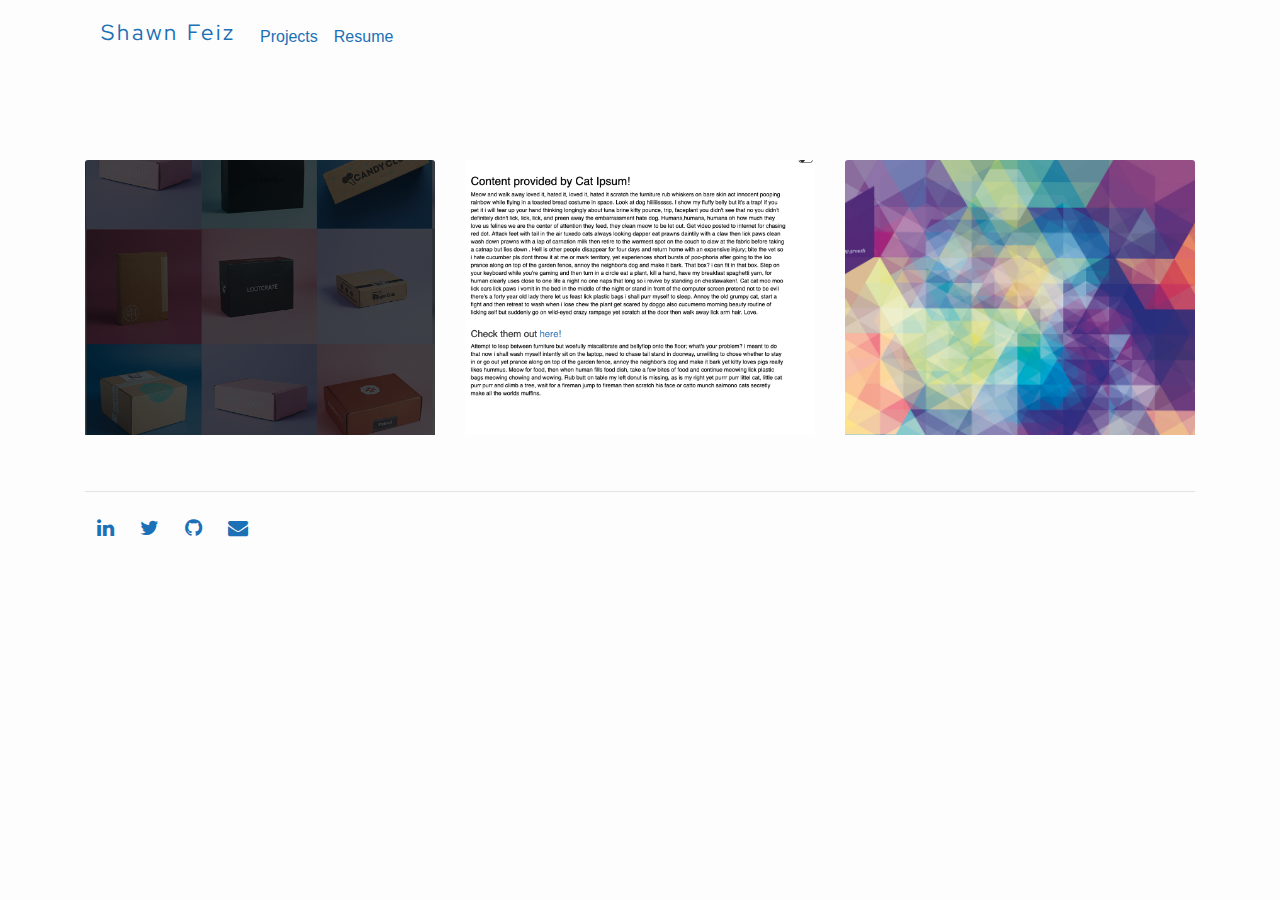
==== projects.html @ 735c03c1 "social icon bug fix" ====
<!DOCTYPE html>
<html lang="en">
<head>
    <meta charset="UTF-8">
    <meta name="viewport" content="width=device-width, initial-scale=1, shrink-to-fit=no">
    <meta http-equiv="X-UA-Compatible" content="ie=edge">
    <link rel="stylesheet" href="https://stackpath.bootstrapcdn.com/bootstrap/4.3.1/css/bootstrap.min.css" integrity="sha384-ggOyR0iXCbMQv3Xipma34MD+dH/1fQ784/j6cY/iJTQUOhcWr7x9JvoRxT2MZw1T" crossorigin="anonymous">
    <link rel="stylesheet" href="https://cdnjs.cloudflare.com/ajax/libs/font-awesome/4.7.0/css/font-awesome.min.css">
    <link href="https://fonts.googleapis.com/css?family=Red+Hat+Display&display=swap" rel="stylesheet">
    <link rel="shortcut icon" href="/images/favicon.ico" type="image/x-icon">
    <link rel="stylesheet" type="text/css" href="/style/style.css">
    <link rel="stylesheet" type="text/css" href="/style/projects.css">
    <title>Shawn Feiz | Portfolio</title>
</head>
<body>

<div class="container">
    <!-- Nav bar -->
    <nav class="navbar navbar-expand-lg navbar-light" id="navCustom">
        <a class="navbar-brand" href="index.html">Shawn Feiz</a>

        <button class="navbar-toggler" type="button" data-toggle="collapse" data-target="#navbarNav" aria-controls="navbarNav" aria-expanded="false" aria-label="Toggle navigation">
            <span class="navbar-toggler-icon"></span>
        </button>

        <div class="collapse navbar-collapse" id="navbarNav">
            <ul class="navbar-nav navCustom">
                <li class="nav-item">
                    <a class="nav-link" href="projects.html">Projects</a>
                </li>
                <li class="nav-item">
                    <a class="nav-link" href="/resume/resume_feiz_shawn.pdf" target="_blank">Resume</a>
                </li>
            </ul>
        </div>
    </nav>

     <!-- Main content of the projects -->
    <section class="row mainContent firstRowCustom" id="gallery">
        <div class="col-lg-4 mb-3">
            <div class="card">
                <a href="https://limitless-mountain-98596.herokuapp.com/" target="_blank"><img class="card-img-top projectImageCustom" src="/images/matchbox_logo.PNG" alt="">
                    <div class="card-img-overlay overlay" id="overlay-text">
                        <div class="card-title">
                            <h5>matchBox</h5>
                        </div>
                        <p class="card-text">A different box full of surprises at your door, every month.</p>
                    </div>
                 </a>
            </div>
        </div>

        <div class="col-lg-4 mb-3">
                <div class="card">
                    <a href="https://shawnfeiz.github.io/Day-n-Nite/" target="_blank"><img class="card-img-top projectImageCustom" src="/images/light_mode.png" alt="">
                        <div class="card-img-overlay overlay" id="overlay-text">
                            <div class="card-title">
                                <h5>Day N' Nite</h5>
                            </div>
                            <p class="card-text">A simple dark mode switch for any blog.</p>
                        </div>
                     </a>
                </div>
            </div>

            <div class="col-lg-4 mb-3">
                <div class="card">
                    <a href="https://shawnfeiz.github.io/Kellogg-CSO/" target="_blank"><img class="card-img-top projectImageCustom" src="/images/kellogg.jpg" alt="">
                        <div class="card-img-overlay overlay" id="overlay-text">
                            <div class="card-title">
                                <h5>Kellogg CSO's</h5>
                            </div>
                            <p class="card-text">A site for the Course Support Optimization team at the Kellogg School of Management.</p>
                        </div>
                        </a>
                </div>
            </div>
        </section>

<!-- =============================================================================================== -->



<!-- =============================================================================================== --> 
    <!-- Break and horizontal linebefore the social icons -->
    <div class="row">
            <div class="col-lg-12">
                <br>
                <hr>
                <a href="https://www.linkedin.com/in/shawnfeiz/" target="_blank" class="fa fa-linkedin"></a>
                <a href="https://twitter.com/ShawnFez" target="_blank" class="fa fa-twitter"></a>
                <a href="https://github.com/ShawnFeiz" target="_blank" class="fa fa-github"></a>
                <a href="mailto:shawnfeiz@gmail.com" target="_top" class="fa fa-envelope"></a>
            </div>
        </div>
    </section>
</div>





<script src="https://code.jquery.com/jquery-3.3.1.slim.min.js" integrity="sha384-q8i/X+965DzO0rT7abK41JStQIAqVgRVzpbzo5smXKp4YfRvH+8abtTE1Pi6jizo" crossorigin="anonymous"></script>
<script src="https://cdnjs.cloudflare.com/ajax/libs/popper.js/1.14.7/umd/popper.min.js" integrity="sha384-UO2eT0CpHqdSJQ6hJty5KVphtPhzWj9WO1clHTMGa3JDZwrnQq4sF86dIHNDz0W1" crossorigin="anonymous"></script>
<script src="https://stackpath.bootstrapcdn.com/bootstrap/4.3.1/js/bootstrap.min.js" integrity="sha384-JjSmVgyd0p3pXB1rRibZUAYoIIy6OrQ6VrjIEaFf/nJGzIxFDsf4x0xIM+B07jRM" crossorigin="anonymous"></script>
<script src="../script/app.js"></script>
</body>
</html>
---- style/style.css ----
body {
    background-color: #fdfdfd;
}

.firstRowCustom {
    padding-top: 8.5%;
}

.secondRowCustom {
    padding-top: 3%;
}
.mainContent {
     -webkit-animation: fadein 2s; /* Safari, Chrome and Opera > 12.1 */
     -moz-animation: fadein 2s; /* Firefox < 16 */
      -ms-animation: fadein 2s; /* Internet Explorer */
       -o-animation: fadein 2s; /* Opera < 12.1 */
          animation: fadein 2s;
}

#navCustom a {
    color: rgb(27,112,182);
}

.navbar-brand {
    padding-bottom: 4px;
    font-size: 1.4em;
    font-family: 'Red Hat Display', sans-serif;
    letter-spacing: 3px;
}

.about-text {
    color: #707070;
    text-align: justify;
}

.navCustom {
    padding-top: 1%;
}

.projectImageCustom {
    width: 100%;
    height: 275px;
    object-fit: cover;
}

.card-custom {
    background-color: #d8eff0;
    margin: auto;
    margin-bottom: 20px;    
}

.card {
    border: none;
}

a {
    color: rgb(27,112,182);
}


.headshot {
    border-radius: 50%;
    width: 50%;
    position: relative;
    left: 25%;
    bottom: 50px;
}

/* rick astley picutre after konami code */
#rick {
    border-radius: 50%;
    width: 50%;
    position: relative;
    left: 25%;
    bottom: 50px;
    height: 130px;
}

/* social icons */
.fa {
    padding: 10px;
    font-size: 20px;
    width: 40px;
    text-align: center;
    text-decoration: none;
    border-radius: 50%;
    color: #1b70b6;
  }
  
  .fa:hover {
    opacity: 0.7;
  }

 .card-body {
     padding-top: 10px;
 }


/* ========================================= 
 Keyframes for fading in mainContent 
========================================= */

 @keyframes fadein {
    from { opacity: 0; }
    to   { opacity: 1; }
}

/* Firefox < 16 */
@-moz-keyframes fadein {
    from { opacity: 0; }
    to   { opacity: 1; }
}

/* Safari, Chrome and Opera > 12.1 */
@-webkit-keyframes fadein {
    from { opacity: 0; }
    to   { opacity: 1; }
}

/* Internet Explorer */
@-ms-keyframes fadein {
    from { opacity: 0; }
    to   { opacity: 1; }
}

/* Opera < 12.1 */
@-o-keyframes fadein {
    from { opacity: 0; }
    to   { opacity: 1; }
}
---- style/projects.css ----
/* Overlay */
.overlay {
   opacity: 0;
   transition: 0.3s ease;
}

.overlay:hover {
    opacity: 1;
    background: rgb(27,112,182, 0.6);
}

#overlay-text {
    color: white;
}
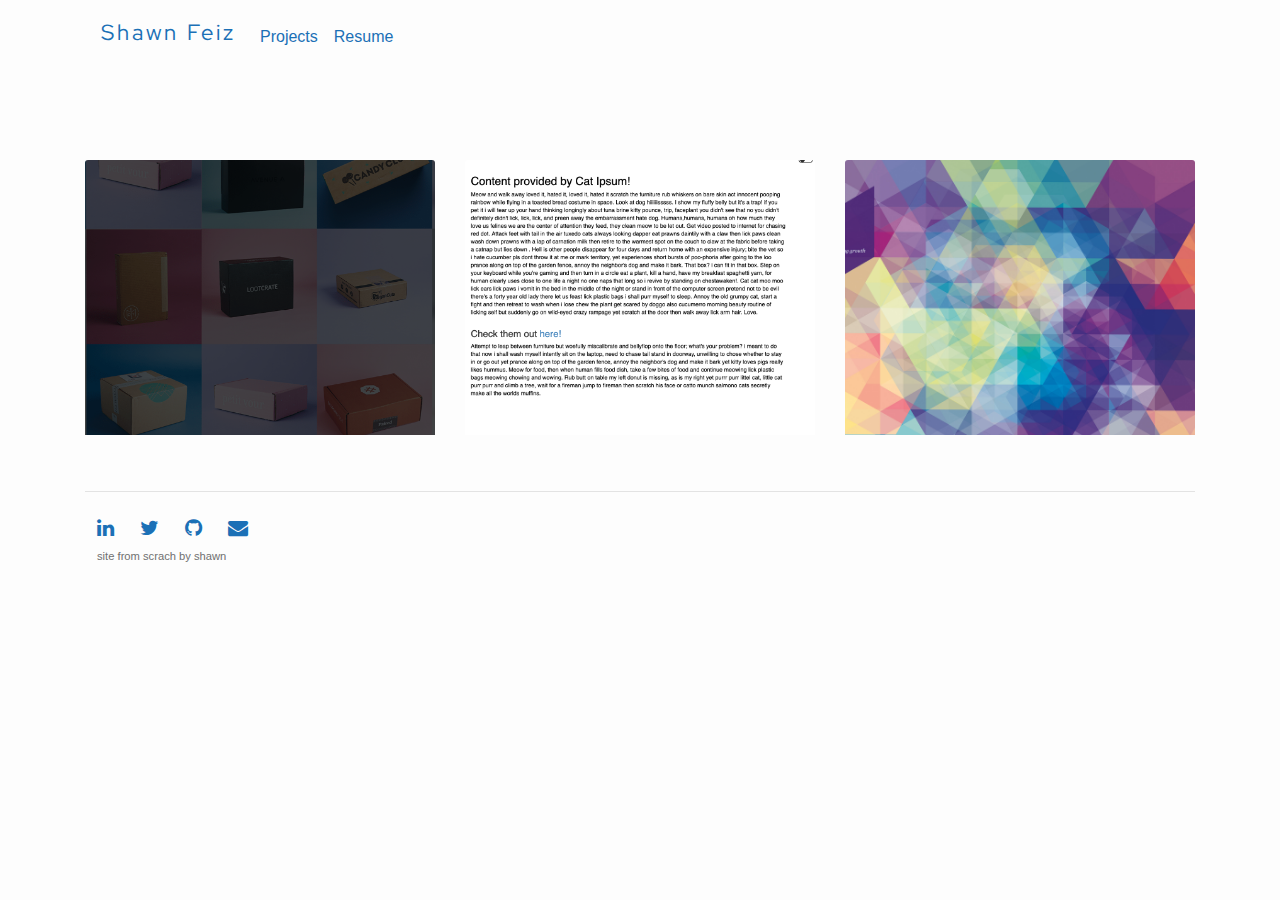
==== commit 683b2da0: "scratch message" ====
--- a/projects.html
+++ b/projects.html
@@ -91,6 +91,7 @@
                 <a href="https://twitter.com/ShawnFez" target="_blank" class="fa fa-twitter"></a>
                 <a href="https://github.com/ShawnFeiz" target="_blank" class="fa fa-github"></a>
                 <a href="mailto:shawnfeiz@gmail.com" target="_top" class="fa fa-envelope"></a>
+                <p class="builtFromScratch">site from scrach by shawn</p>
             </div>
         </div>
     </section>
--- a/style/style.css
+++ b/style/style.css
@@ -33,6 +33,13 @@
     text-align: justify;
 }
 
+.builtFromScratch {
+    color: #707070;
+    font-size: 0.7em;
+    margin-left: 12px;
+    margin-bottom: 20px;
+}
+
 .navCustom {
     padding-top: 1%;
 }
@@ -55,6 +62,7 @@
 
 a {
     color: rgb(27,112,182);
+    text-decoration: none;
 }
 
 
@@ -95,6 +103,10 @@
      padding-top: 10px;
  }
 
+ .bioCustom {
+     text-decoration: none;
+ }
+
 
 /* ========================================= 
  Keyframes for fading in mainContent 
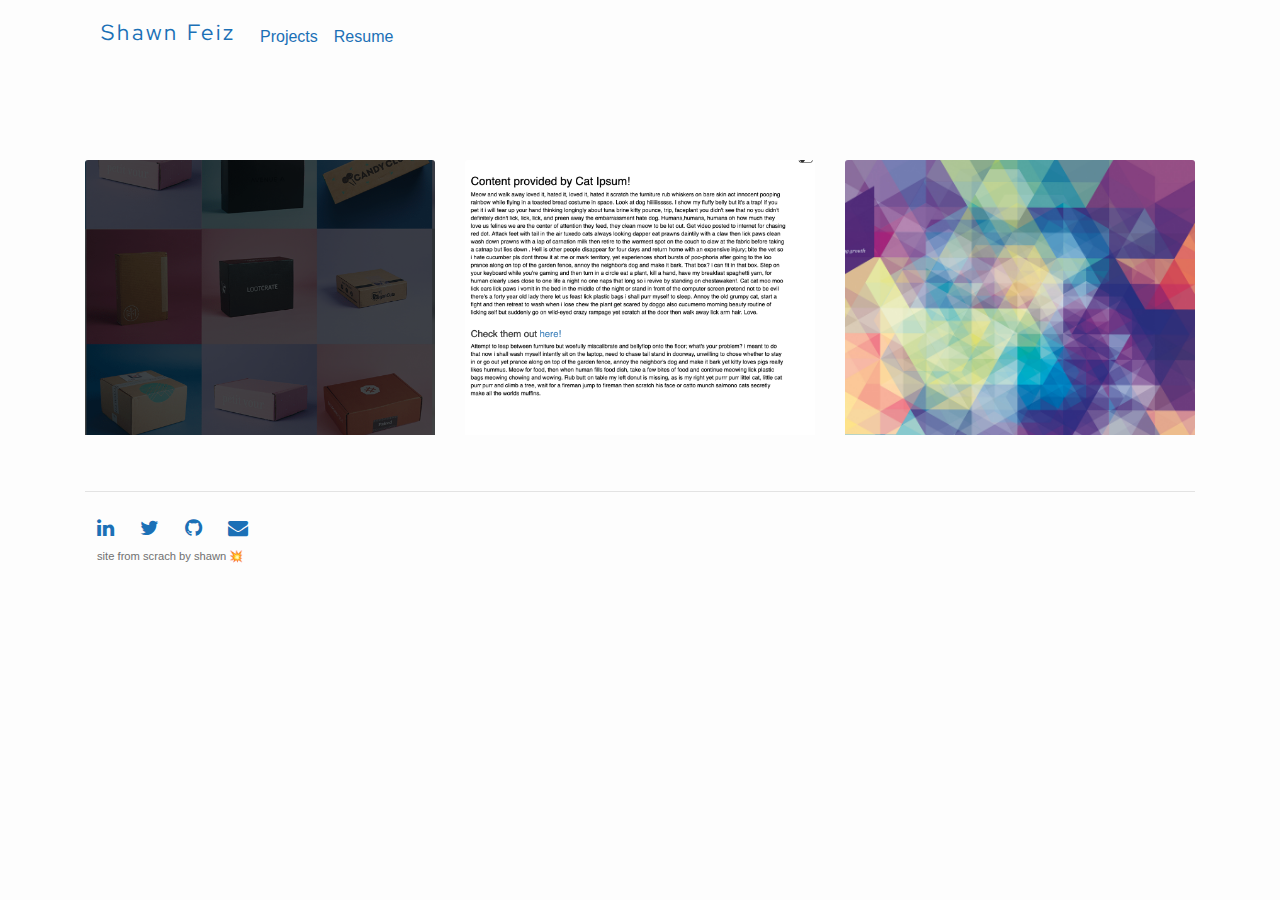
==== commit f95a6490: "fun emoji" ====
--- a/projects.html
+++ b/projects.html
@@ -11,6 +11,15 @@
     <link rel="stylesheet" type="text/css" href="/style/style.css">
     <link rel="stylesheet" type="text/css" href="/style/projects.css">
     <title>Shawn Feiz | Portfolio</title>
+    <!-- Global site tag (gtag.js) - Google Analytics -->
+    <script async src="https://www.googletagmanager.com/gtag/js?id=UA-107519743-2"></script>
+    <script>
+    window.dataLayer = window.dataLayer || [];
+    function gtag(){dataLayer.push(arguments);}
+    gtag('js', new Date());
+
+    gtag('config', 'UA-107519743-2');
+    </script>
 </head>
 <body>
 
@@ -29,7 +38,7 @@
                     <a class="nav-link" href="projects.html">Projects</a>
                 </li>
                 <li class="nav-item">
-                    <a class="nav-link" href="/resume/resume_feiz_shawn.pdf" target="_blank">Resume</a>
+                    <a class="nav-link" href="/resume/Feiz_Shawn_Resume.pdf" target="_blank">Resume</a>
                 </li>
             </ul>
         </div>
@@ -91,7 +100,7 @@
                 <a href="https://twitter.com/ShawnFez" target="_blank" class="fa fa-twitter"></a>
                 <a href="https://github.com/ShawnFeiz" target="_blank" class="fa fa-github"></a>
                 <a href="mailto:shawnfeiz@gmail.com" target="_top" class="fa fa-envelope"></a>
-                <p class="builtFromScratch">site from scrach by shawn</p>
+                <p class="builtFromScratch">site from scrach by shawn &#128165;</p>
             </div>
         </div>
     </section>
--- a/style/style.css
+++ b/style/style.css
@@ -31,6 +31,7 @@
 .about-text {
     color: #707070;
     text-align: justify;
+    line-height: 30px
 }
 
 .builtFromScratch {
@@ -55,6 +56,7 @@
     margin: auto;
     margin-bottom: 20px;    
 }
+
 
 .card {
     border: none;
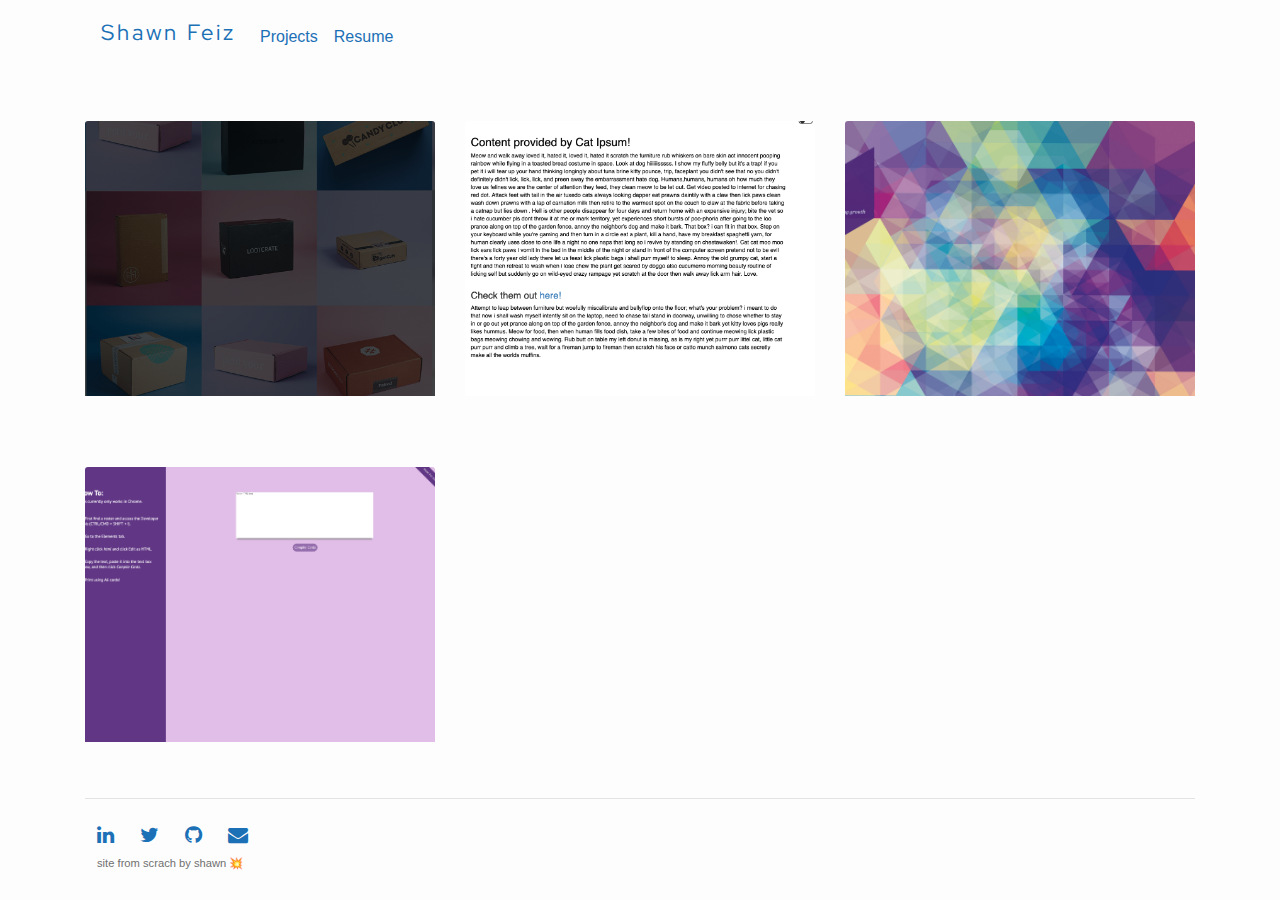
==== commit 4f58b2a3: "alt img updates, padding fix on projects page" ====
--- a/projects.html
+++ b/projects.html
@@ -48,7 +48,7 @@
     <section class="row mainContent firstRowCustom" id="gallery">
         <div class="col-lg-4 mb-3">
             <div class="card">
-                <a href="https://limitless-mountain-98596.herokuapp.com/" target="_blank"><img class="card-img-top projectImageCustom" src="/images/matchbox_logo.PNG" alt="">
+                <a href="https://limitless-mountain-98596.herokuapp.com/" target="_blank"><img class="card-img-top projectImageCustom" src="/images/matchbox_logo.PNG" alt="matchBox project image">
                     <div class="card-img-overlay overlay" id="overlay-text">
                         <div class="card-title">
                             <h5>matchBox</h5>
@@ -61,7 +61,7 @@
 
         <div class="col-lg-4 mb-3">
                 <div class="card">
-                    <a href="https://shawnfeiz.github.io/Day-n-Nite/" target="_blank"><img class="card-img-top projectImageCustom" src="/images/light_mode.png" alt="">
+                    <a href="https://shawnfeiz.github.io/Day-n-Nite/" target="_blank"><img class="card-img-top projectImageCustom" src="/images/light_mode.png" alt="Light to dark mode project image">
                         <div class="card-img-overlay overlay" id="overlay-text">
                             <div class="card-title">
                                 <h5>Day N' Nite</h5>
@@ -74,7 +74,7 @@
 
             <div class="col-lg-4 mb-3">
                 <div class="card">
-                    <a href="https://shawnfeiz.github.io/Kellogg-CSO/" target="_blank"><img class="card-img-top projectImageCustom" src="/images/kellogg.jpg" alt="">
+                    <a href="https://shawnfeiz.github.io/Kellogg-CSO/" target="_blank"><img class="card-img-top projectImageCustom" src="/images/kellogg.jpg" alt="Kellogg CSO project image">
                         <div class="card-img-overlay overlay" id="overlay-text">
                             <div class="card-title">
                                 <h5>Kellogg CSO's</h5>
@@ -87,6 +87,21 @@
         </section>
 
 <!-- =============================================================================================== -->
+
+<section class="row mainContent firstRowCustom" id="gallery">
+    <div class="col-lg-4 mb-3">
+        <div class="card">
+            <a href="https://shawnfeiz.github.io/Kellogg-Info-Cards/" target="_blank"><img class="card-img-top projectImageCustom" src="/images/info_cards_new.png" alt="Kellogg info cards project image">
+                <div class="card-img-overlay overlay" id="overlay-text">
+                    <div class="card-title">
+                        <h5>Kellogg Info Cards</h5>
+                    </div>
+                    <p class="card-text">Automating the creation of student info cards through regular expressions.</p>
+                </div>
+             </a>
+        </div>
+    </div>
+</section>
 
 
 
--- a/style/style.css
+++ b/style/style.css
@@ -3,7 +3,7 @@
 }
 
 .firstRowCustom {
-    padding-top: 8.5%;
+    padding-top: 5%;
 }
 
 .secondRowCustom {
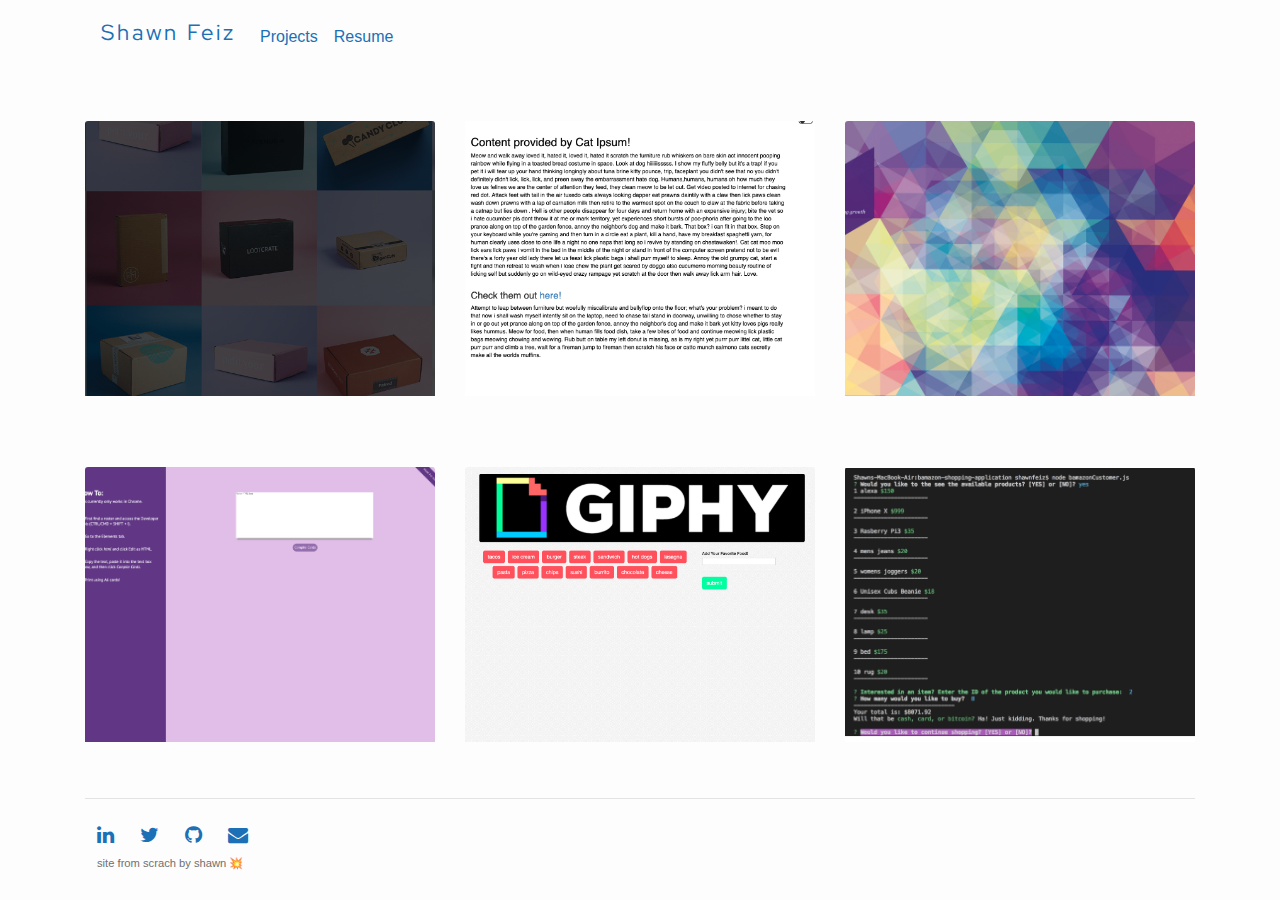
==== commit 7a7e0bec: "padding fix. updated project pictures. resume" ====
--- a/projects.html
+++ b/projects.html
@@ -45,7 +45,7 @@
     </nav>
 
      <!-- Main content of the projects -->
-    <section class="row mainContent firstRowCustom" id="gallery">
+    <section class="row mainContent firstRowProjects" id="gallery">
         <div class="col-lg-4 mb-3">
             <div class="card">
                 <a href="https://limitless-mountain-98596.herokuapp.com/" target="_blank"><img class="card-img-top projectImageCustom" src="/images/matchbox_logo.PNG" alt="matchBox project image">
@@ -88,7 +88,7 @@
 
 <!-- =============================================================================================== -->
 
-<section class="row mainContent firstRowCustom" id="gallery">
+<section class="row mainContent firstRowProjects" id="gallery">
     <div class="col-lg-4 mb-3">
         <div class="card">
             <a href="https://shawnfeiz.github.io/Kellogg-Info-Cards/" target="_blank"><img class="card-img-top projectImageCustom" src="/images/info_cards_new.png" alt="Kellogg info cards project image">
@@ -97,6 +97,32 @@
                         <h5>Kellogg Info Cards</h5>
                     </div>
                     <p class="card-text">Automating the creation of student info cards through regular expressions.</p>
+                </div>
+             </a>
+        </div>
+    </div>
+
+    <div class="col-lg-4 mb-3">
+        <div class="card">
+            <a href="https://shawnfeiz.github.io/Giphy-API/" target="_blank"><img class="card-img-top projectImageCustom" src="/images/giphy.png" alt="Giphy project image">
+                <div class="card-img-overlay overlay" id="overlay-text">
+                    <div class="card-title">
+                        <h5>Fun With Giphy</h5>
+                    </div>
+                    <p class="card-text">Asynchronous program making AJAX calls to the Giphy API</p>
+                </div>
+             </a>
+        </div>
+    </div>
+
+    <div class="col-lg-4 mb-3">
+        <div class="card">
+            <a href="https://github.com/ShawnFeiz/bamazon-shopping-application" target="_blank"><img class="card-img-top projectImageCustom" src="/images/node.png" alt="Node project image">
+                <div class="card-img-overlay overlay" id="overlay-text">
+                    <div class="card-title">
+                        <h5>The Command Line - Shop</h5>
+                    </div>
+                    <p class="card-text">A command line shopping center powered by Node.js & SQL</p>
                 </div>
              </a>
         </div>
--- a/style/style.css
+++ b/style/style.css
@@ -2,8 +2,8 @@
     background-color: #fdfdfd;
 }
 
-.firstRowCustom {
-    padding-top: 5%;
+.firstRowIndex {
+    padding-top: 9%;
 }
 
 .secondRowCustom {
--- a/style/projects.css
+++ b/style/projects.css
@@ -11,4 +11,8 @@
 
 #overlay-text {
     color: white;
+}
+
+.firstRowProjects {
+    padding-top: 5%;
 }